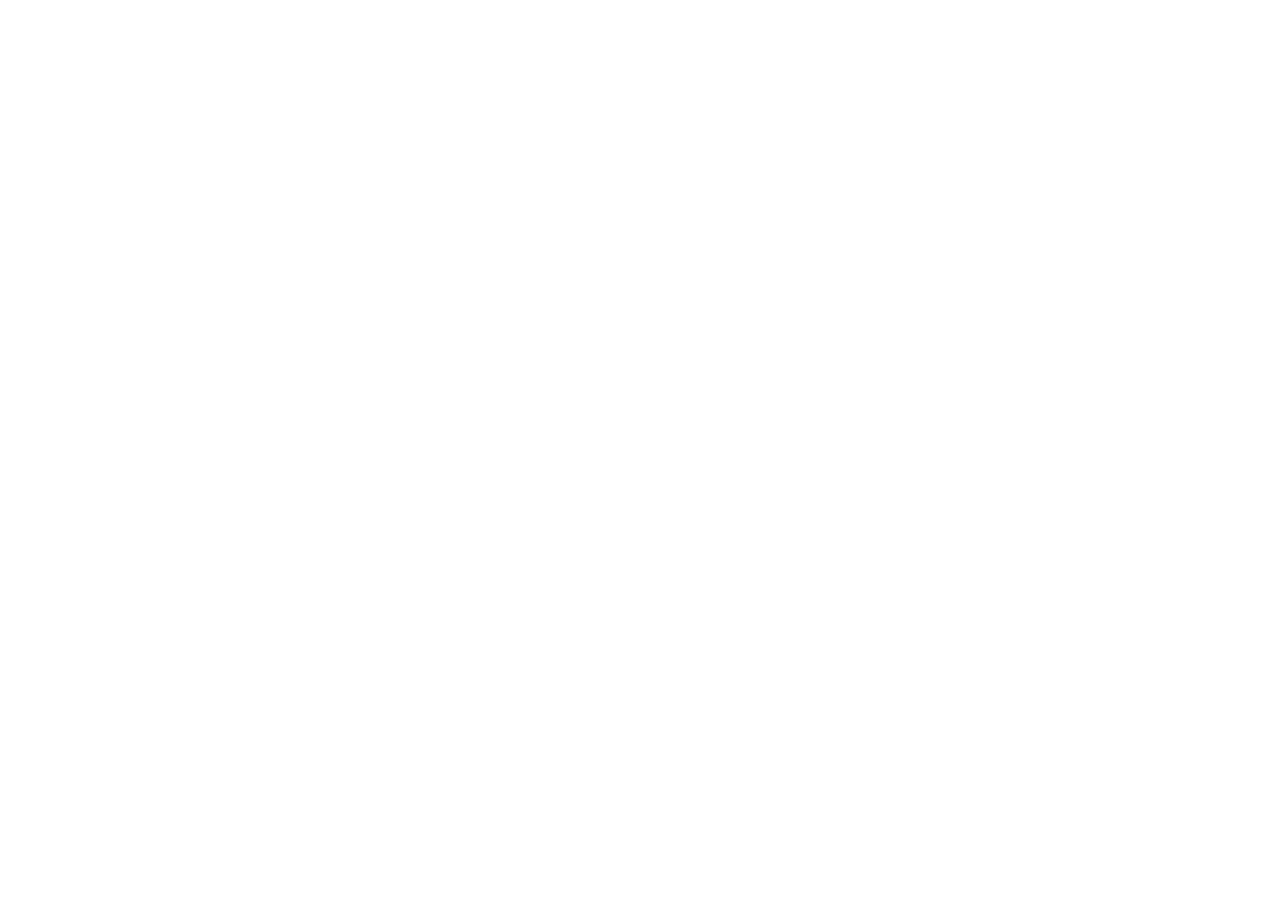
==== login.html @ 7e4e12e6 "初始化" ====
<!DOCTYPE html>
<html lang="en">
<head>
    <meta charset="UTF-8">
    <meta name="viewport" content="width=device-width, initial-scale=1.0">
    <title>Document</title>
</head>
<body>
    
</body>
</html>
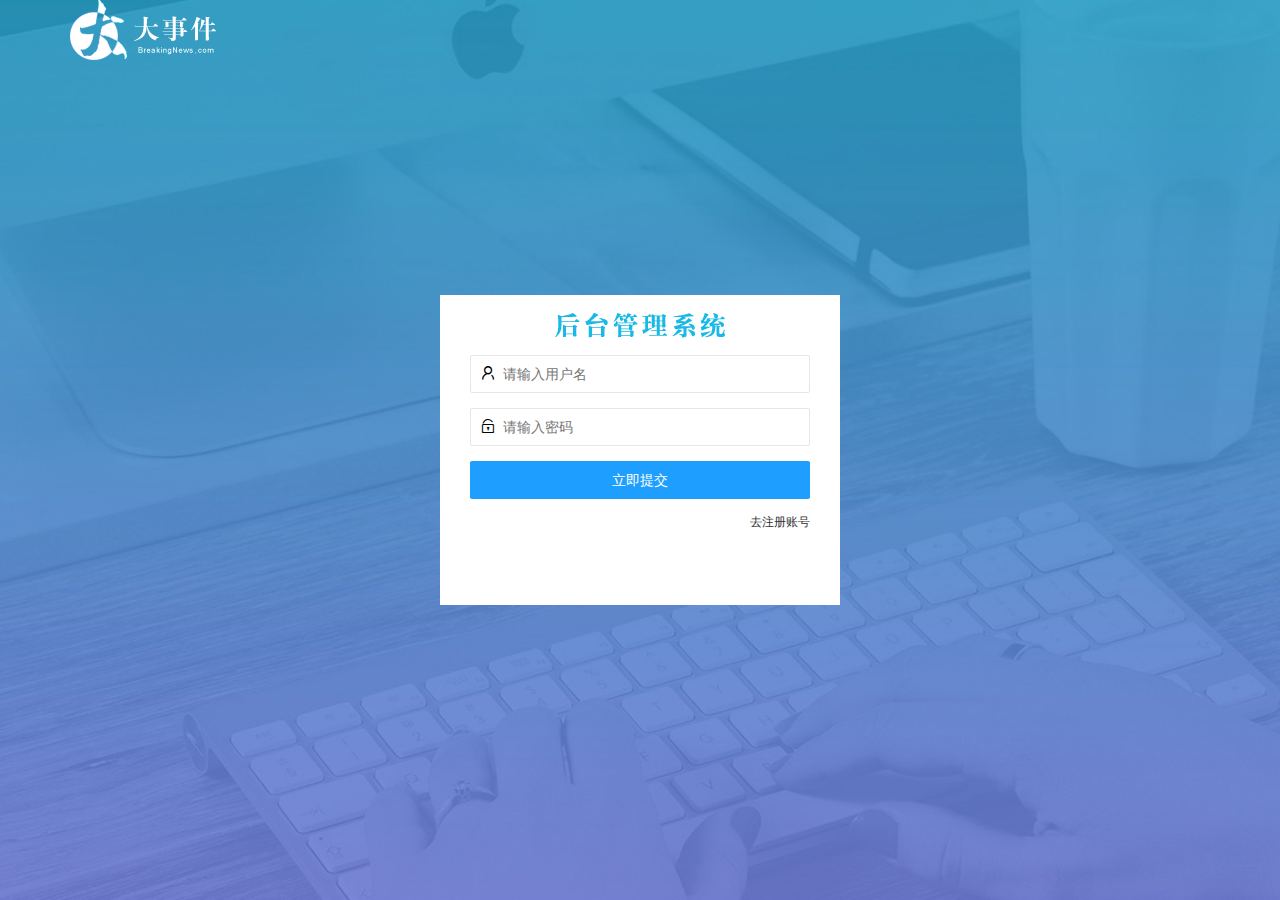
==== commit 80a25590: "主页功能完成" ====
--- a/login.html
+++ b/login.html
@@ -1,11 +1,90 @@
 <!DOCTYPE html>
 <html lang="en">
+
 <head>
     <meta charset="UTF-8">
     <meta name="viewport" content="width=device-width, initial-scale=1.0">
-    <title>Document</title>
+    <meta http-equiv="X-UA-Compatible" content="ie=edge">
+    <title>大事件-登录/注册页面</title>
+    <!-- 1.引入layui的样式文件 -->
+    <link rel="stylesheet" href="/assets/lib/layui/css/layui.css">
+    <!-- 2.引入登录样式文件 -->
+    <link rel="stylesheet" href="/assets/css/login.css">
 </head>
+
 <body>
-    
+    <!-- 3.顶部logo -->
+    <div class="layui-main">
+        <img src="/assets/images/logo.png">
+    </div>
+    <!-- 4.注册和登录区域 -->
+    <div class="loginAndRegBox">
+        <!-- 4.1 登陆注册标题 -->
+        <div class="titleBox"></div>
+        <!-- 4.2 登陆区域 -->
+        <div class="login-box">
+            <!-- 登录表单 -->
+            <form class="layui-form" id="form_login">
+                <!-- 用户名 -->
+                <div class="layui-form-item">
+                    <i class="layui-icon layui-icon-username"></i>
+                    <input type="text" name="username" required lay-verify="required" placeholder="请输入用户名" autocomplete="off" class="layui-input">
+                </div>
+                <!-- 密码 -->
+                <div class="layui-form-item">
+                    <i class="layui-icon layui-icon-password"></i>
+                    <input  type="text" name="password" required lay-verify="required|pwd" placeholder="请输入密码" autocomplete="off" class="layui-input">
+                </div>
+                <!-- 登录按钮 -->
+                <div class="layui-form-item">
+                    <!-- lay-submit属性必须存在，后面会有submit事件绑定 -->
+                    <button class="layui-btn layui-btn-fluid layui-btn-normal" lay-submit>立即提交</button>
+                </div>
+                <!-- a -->
+                <div class="layui-form-item links">
+                    <a href="javascript:;" id="link_reg">去注册账号</a>
+                </div>
+            </form>
+        </div>
+        <!-- 4.3 注册区域 -->
+        <div class="reg-box" style="display: none">
+            <!-- 注册表单 -->
+            <form class="layui-form" id="form_reg">
+                <!-- 用户名 -->
+                <div class="layui-form-item">
+                    <i class="layui-icon layui-icon-username"></i>
+                    <input type="text" name="username" required lay-verify="required" placeholder="请输入用户名" autocomplete="off" class="layui-input">
+                </div>
+                <!-- 密码 -->
+                <div class="layui-form-item">
+                    <i class="layui-icon layui-icon-password"></i>
+                    <input type="text" name="password" required lay-verify="required|pwd" placeholder="请输入密码" autocomplete="off" class="layui-input">
+                </div>
+                <!-- 确认密码 -->
+                <div class="layui-form-item">
+                    <i class="layui-icon layui-icon-password"></i>
+                    <input type="text" name="repassword" required lay-verify="required|pwd|repwd" placeholder="再次确认密码" autocomplete="off" class="layui-input">
+                </div>
+                <!-- 注册按钮 -->
+                <div class="layui-form-item">
+                    <!-- lay-submit属性必须存在，后面会有submit事件绑定 -->
+                    <button class="layui-btn layui-btn-fluid layui-btn-normal" lay-submit>注册</button>
+                </div>
+                <!-- a -->
+                <div class="layui-form-item links">
+                    <a href="javascript:;" id="link_login">去登录</a>
+                </div>
+            </form>
+        </div>
+    </div>
+    <!-- 5.0 引入layui.all.js，因为这个文件中没有使用window.onload，所以要求全部写到最低端！！！ -->
+    <script src="/assets/lib/layui/layui.all.js"></script>
+    <!-- 5.1 引入jquery -->
+    <script src="/assets/lib/jquery.js"></script>
+    <!-- 5.2 引入baseAPI.js,在 jquery之后，自己的逻辑代码之前 -->
+    <script src="/assets/js/baseAPI.js"></script>
+    <!-- 5.3 引入login.js -->
+    <script src="/assets/js/login.js"></script>
 </body>
+
 </html>--- a/assets/lib/layui/css/layui.css
+++ b/assets/lib/layui/css/layui.css
@@ -0,0 +1,2 @@
+/** layui-v2.5.5 MIT License By https://www.layui.com */
+ .layui-inline,img{display:inline-block;vertical-align:middle}h1,h2,h3,h4,h5,h6{font-weight:400}.layui-edge,.layui-header,.layui-inline,.layui-main{position:relative}.layui-body,.layui-edge,.layui-elip{overflow:hidden}.layui-btn,.layui-edge,.layui-inline,img{vertical-align:middle}.layui-btn,.layui-disabled,.layui-icon,.layui-unselect{-moz-user-select:none;-webkit-user-select:none;-ms-user-select:none}.layui-elip,.layui-form-checkbox span,.layui-form-pane .layui-form-label{text-overflow:ellipsis;white-space:nowrap}.layui-breadcrumb,.layui-tree-btnGroup{visibility:hidden}blockquote,body,button,dd,div,dl,dt,form,h1,h2,h3,h4,h5,h6,input,li,ol,p,pre,td,textarea,th,ul{margin:0;padding:0;-webkit-tap-highlight-color:rgba(0,0,0,0)}a:active,a:hover{outline:0}img{border:none}li{list-style:none}table{border-collapse:collapse;border-spacing:0}h4,h5,h6{font-size:100%}button,input,optgroup,option,select,textarea{font-family:inherit;font-size:inherit;font-style:inherit;font-weight:inherit;outline:0}pre{white-space:pre-wrap;white-space:-moz-pre-wrap;white-space:-pre-wrap;white-space:-o-pre-wrap;word-wrap:break-word}body{line-height:24px;font:14px Helvetica Neue,Helvetica,PingFang SC,Tahoma,Arial,sans-serif}hr{height:1px;margin:10px 0;border:0;clear:both}a{color:#333;text-decoration:none}a:hover{color:#777}a cite{font-style:normal;*cursor:pointer}.layui-border-box,.layui-border-box *{box-sizing:border-box}.layui-box,.layui-box *{box-sizing:content-box}.layui-clear{clear:both;*zoom:1}.layui-clear:after{content:'\20';clear:both;*zoom:1;display:block;height:0}.layui-inline{*display:inline;*zoom:1}.layui-edge{display:inline-block;width:0;height:0;border-width:6px;border-style:dashed;border-color:transparent}.layui-edge-top{top:-4px;border-bottom-color:#999;border-bottom-style:solid}.layui-edge-right{border-left-color:#999;border-left-style:solid}.layui-edge-bottom{top:2px;border-top-color:#999;border-top-style:solid}.layui-edge-left{border-right-color:#999;border-right-style:solid}.layui-disabled,.layui-disabled:hover{color:#d2d2d2!important;cursor:not-allowed!important}.layui-circle{border-radius:100%}.layui-show{display:block!important}.layui-hide{display:none!important}@font-face{font-family:layui-icon;src:url(../font/iconfont.eot?v=250);src:url(../font/iconfont.eot?v=250#iefix) format('embedded-opentype'),url(../font/iconfont.woff2?v=250) format('woff2'),url(../font/iconfont.woff?v=250) format('woff'),url(../font/iconfont.ttf?v=250) format('truetype'),url(../font/iconfont.svg?v=250#layui-icon) format('svg')}.layui-icon{font-family:layui-icon!important;font-size:16px;font-style:normal;-webkit-font-smoothing:antialiased;-moz-osx-font-smoothing:grayscale}.layui-icon-reply-fill:before{content:"\e611"}.layui-icon-set-fill:before{content:"\e614"}.layui-icon-menu-fill:before{content:"\e60f"}.layui-icon-search:before{content:"\e615"}.layui-icon-share:before{content:"\e641"}.layui-icon-set-sm:before{content:"\e620"}.layui-icon-engine:before{content:"\e628"}.layui-icon-close:before{content:"\1006"}.layui-icon-close-fill:before{content:"\1007"}.layui-icon-chart-screen:before{content:"\e629"}.layui-icon-star:before{content:"\e600"}.layui-icon-circle-dot:before{content:"\e617"}.layui-icon-chat:before{content:"\e606"}.layui-icon-release:before{content:"\e609"}.layui-icon-list:before{content:"\e60a"}.layui-icon-chart:before{content:"\e62c"}.layui-icon-ok-circle:before{content:"\1005"}.layui-icon-layim-theme:before{content:"\e61b"}.layui-icon-table:before{content:"\e62d"}.layui-icon-right:before{content:"\e602"}.layui-icon-left:before{content:"\e603"}.layui-icon-cart-simple:before{content:"\e698"}.layui-icon-face-cry:before{content:"\e69c"}.layui-icon-face-smile:before{content:"\e6af"}.layui-icon-survey:before{content:"\e6b2"}.layui-icon-tree:before{content:"\e62e"}.layui-icon-upload-circle:before{content:"\e62f"}.layui-icon-add-circle:before{content:"\e61f"}.layui-icon-download-circle:before{content:"\e601"}.layui-icon-templeate-1:before{content:"\e630"}.layui-icon-util:before{content:"\e631"}.layui-icon-face-surprised:before{content:"\e664"}.layui-icon-edit:before{content:"\e642"}.layui-icon-speaker:before{content:"\e645"}.layui-icon-down:before{content:"\e61a"}.layui-icon-file:before{content:"\e621"}.layui-icon-layouts:before{content:"\e632"}.layui-icon-rate-half:before{content:"\e6c9"}.layui-icon-add-circle-fine:before{content:"\e608"}.layui-icon-prev-circle:before{content:"\e633"}.layui-icon-read:before{content:"\e705"}.layui-icon-404:before{content:"\e61c"}.layui-icon-carousel:before{content:"\e634"}.layui-icon-help:before{content:"\e607"}.layui-icon-code-circle:before{content:"\e635"}.layui-icon-water:before{content:"\e636"}.layui-icon-username:before{content:"\e66f"}.layui-icon-find-fill:before{content:"\e670"}.layui-icon-about:before{content:"\e60b"}.layui-icon-location:before{content:"\e715"}.layui-icon-up:before{content:"\e619"}.layui-icon-pause:before{content:"\e651"}.layui-icon-date:before{content:"\e637"}.layui-icon-layim-uploadfile:before{content:"\e61d"}.layui-icon-delete:before{content:"\e640"}.layui-icon-play:before{content:"\e652"}.layui-icon-top:before{content:"\e604"}.layui-icon-friends:before{content:"\e612"}.layui-icon-refresh-3:before{content:"\e9aa"}.layui-icon-ok:before{content:"\e605"}.layui-icon-layer:before{content:"\e638"}.layui-icon-face-smile-fine:before{content:"\e60c"}.layui-icon-dollar:before{content:"\e659"}.layui-icon-group:before{content:"\e613"}.layui-icon-layim-download:before{content:"\e61e"}.layui-icon-picture-fine:before{content:"\e60d"}.layui-icon-link:before{content:"\e64c"}.layui-icon-diamond:before{content:"\e735"}.layui-icon-log:before{content:"\e60e"}.layui-icon-rate-solid:before{content:"\e67a"}.layui-icon-fonts-del:before{content:"\e64f"}.layui-icon-unlink:before{content:"\e64d"}.layui-icon-fonts-clear:before{content:"\e639"}.layui-icon-triangle-r:before{content:"\e623"}.layui-icon-circle:before{content:"\e63f"}.layui-icon-radio:before{content:"\e643"}.layui-icon-align-center:before{content:"\e647"}.layui-icon-align-right:before{content:"\e648"}.layui-icon-align-left:before{content:"\e649"}.layui-icon-loading-1:before{content:"\e63e"}.layui-icon-return:before{content:"\e65c"}.layui-icon-fonts-strong:before{content:"\e62b"}.layui-icon-upload:before{content:"\e67c"}.layui-icon-dialogue:before{content:"\e63a"}.layui-icon-video:before{content:"\e6ed"}.layui-icon-headset:before{content:"\e6fc"}.layui-icon-cellphone-fine:before{content:"\e63b"}.layui-icon-add-1:before{content:"\e654"}.layui-icon-face-smile-b:before{content:"\e650"}.layui-icon-fonts-html:before{content:"\e64b"}.layui-icon-form:before{content:"\e63c"}.layui-icon-cart:before{content:"\e657"}.layui-icon-camera-fill:before{content:"\e65d"}.layui-icon-tabs:before{content:"\e62a"}.layui-icon-fonts-code:before{content:"\e64e"}.layui-icon-fire:before{content:"\e756"}.layui-icon-set:before{content:"\e716"}.layui-icon-fonts-u:before{content:"\e646"}.layui-icon-triangle-d:before{content:"\e625"}.layui-icon-tips:before{content:"\e702"}.layui-icon-picture:before{content:"\e64a"}.layui-icon-more-vertical:before{content:"\e671"}.layui-icon-flag:before{content:"\e66c"}.layui-icon-loading:before{content:"\e63d"}.layui-icon-fonts-i:before{content:"\e644"}.layui-icon-refresh-1:before{content:"\e666"}.layui-icon-rmb:before{content:"\e65e"}.layui-icon-home:before{content:"\e68e"}.layui-icon-user:before{content:"\e770"}.layui-icon-notice:before{content:"\e667"}.layui-icon-login-weibo:before{content:"\e675"}.layui-icon-voice:before{content:"\e688"}.layui-icon-upload-drag:before{content:"\e681"}.layui-icon-login-qq:before{content:"\e676"}.layui-icon-snowflake:before{content:"\e6b1"}.layui-icon-file-b:before{content:"\e655"}.layui-icon-template:before{content:"\e663"}.layui-icon-auz:before{content:"\e672"}.layui-icon-console:before{content:"\e665"}.layui-icon-app:before{content:"\e653"}.layui-icon-prev:before{content:"\e65a"}.layui-icon-website:before{content:"\e7ae"}.layui-icon-next:before{content:"\e65b"}.layui-icon-component:before{content:"\e857"}.layui-icon-more:before{content:"\e65f"}.layui-icon-login-wechat:before{content:"\e677"}.layui-icon-shrink-right:before{content:"\e668"}.layui-icon-spread-left:before{content:"\e66b"}.layui-icon-camera:before{content:"\e660"}.layui-icon-note:before{content:"\e66e"}.layui-icon-refresh:before{content:"\e669"}.layui-icon-female:before{content:"\e661"}.layui-icon-male:before{content:"\e662"}.layui-icon-password:before{content:"\e673"}.layui-icon-senior:before{content:"\e674"}.layui-icon-theme:before{content:"\e66a"}.layui-icon-tread:before{content:"\e6c5"}.layui-icon-praise:before{content:"\e6c6"}.layui-icon-star-fill:before{content:"\e658"}.layui-icon-rate:before{content:"\e67b"}.layui-icon-template-1:before{content:"\e656"}.layui-icon-vercode:before{content:"\e679"}.layui-icon-cellphone:before{content:"\e678"}.layui-icon-screen-full:before{content:"\e622"}.layui-icon-screen-restore:before{content:"\e758"}.layui-icon-cols:before{content:"\e610"}.layui-icon-export:before{content:"\e67d"}.layui-icon-print:before{content:"\e66d"}.layui-icon-slider:before{content:"\e714"}.layui-icon-addition:before{content:"\e624"}.layui-icon-subtraction:before{content:"\e67e"}.layui-icon-service:before{content:"\e626"}.layui-icon-transfer:before{content:"\e691"}.layui-main{width:1140px;margin:0 auto}.layui-header{z-index:1000;height:60px}.layui-header a:hover{transition:all .5s;-webkit-transition:all .5s}.layui-side{position:fixed;left:0;top:0;bottom:0;z-index:999;width:200px;overflow-x:hidden}.layui-side-scroll{position:relative;width:220px;height:100%;overflow-x:hidden}.layui-body{position:absolute;left:200px;right:0;top:0;bottom:0;z-index:998;width:auto;overflow-y:auto;box-sizing:border-box}.layui-layout-body{overflow:hidden}.layui-layout-admin .layui-header{background-color:#23262E}.layui-layout-admin .layui-side{top:60px;width:200px;overflow-x:hidden}.layui-layout-admin .layui-body{position:fixed;top:60px;bottom:44px}.layui-layout-admin .layui-main{width:auto;margin:0 15px}.layui-layout-admin .layui-footer{position:fixed;left:200px;right:0;bottom:0;height:44px;line-height:44px;padding:0 15px;background-color:#eee}.layui-layout-admin .layui-logo{position:absolute;left:0;top:0;width:200px;height:100%;line-height:60px;text-align:center;color:#009688;font-size:16px}.layui-layout-admin .layui-header .layui-nav{background:0 0}.layui-layout-left{position:absolute!important;left:200px;top:0}.layui-layout-right{position:absolute!important;right:0;top:0}.layui-container{position:relative;margin:0 auto;padding:0 15px;box-sizing:border-box}.layui-fluid{position:relative;margin:0 auto;padding:0 15px}.layui-row:after,.layui-row:before{content:'';display:block;clear:both}.layui-col-lg1,.layui-col-lg10,.layui-col-lg11,.layui-col-lg12,.layui-col-lg2,.layui-col-lg3,.layui-col-lg4,.layui-col-lg5,.layui-col-lg6,.layui-col-lg7,.layui-col-lg8,.layui-col-lg9,.layui-col-md1,.layui-col-md10,.layui-col-md11,.layui-col-md12,.layui-col-md2,.layui-col-md3,.layui-col-md4,.layui-col-md5,.layui-col-md6,.layui-col-md7,.layui-col-md8,.layui-col-md9,.layui-col-sm1,.layui-col-sm10,.layui-col-sm11,.layui-col-sm12,.layui-col-sm2,.layui-col-sm3,.layui-col-sm4,.layui-col-sm5,.layui-col-sm6,.layui-col-sm7,.layui-col-sm8,.layui-col-sm9,.layui-col-xs1,.layui-col-xs10,.layui-col-xs11,.layui-col-xs12,.layui-col-xs2,.layui-col-xs3,.layui-col-xs4,.layui-col-xs5,.layui-col-xs6,.layui-col-xs7,.layui-col-xs8,.layui-col-xs9{position:relative;display:block;box-sizing:border-box}.layui-col-xs1,.layui-col-xs10,.layui-col-xs11,.layui-col-xs12,.layui-col-xs2,.layui-col-xs3,.layui-col-xs4,.layui-col-xs5,.layui-col-xs6,.layui-col-xs7,.layui-col-xs8,.layui-col-xs9{float:left}.layui-col-xs1{width:8.33333333%}.layui-col-xs2{width:16.66666667%}.layui-col-xs3{width:25%}.layui-col-xs4{width:33.33333333%}.layui-col-xs5{width:41.66666667%}.layui-col-xs6{width:50%}.layui-col-xs7{width:58.33333333%}.layui-col-xs8{width:66.66666667%}.layui-col-xs9{width:75%}.layui-col-xs10{width:83.33333333%}.layui-col-xs11{width:91.66666667%}.layui-col-xs12{width:100%}.layui-col-xs-offset1{margin-left:8.33333333%}.layui-col-xs-offset2{margin-left:16.66666667%}.layui-col-xs-offset3{margin-left:25%}.layui-col-xs-offset4{margin-left:33.33333333%}.layui-col-xs-offset5{margin-left:41.66666667%}.layui-col-xs-offset6{margin-left:50%}.layui-col-xs-offset7{margin-left:58.33333333%}.layui-col-xs-offset8{margin-left:66.66666667%}.layui-col-xs-offset9{margin-left:75%}.layui-col-xs-offset10{margin-left:83.33333333%}.layui-col-xs-offset11{margin-left:91.66666667%}.layui-col-xs-offset12{margin-left:100%}@media screen and (max-width:768px){.layui-hide-xs{display:none!important}.layui-show-xs-block{display:block!important}.layui-show-xs-inline{display:inline!important}.layui-show-xs-inline-block{display:inline-block!important}}@media screen and (min-width:768px){.layui-container{width:750px}.layui-hide-sm{display:none!important}.layui-show-sm-block{display:block!important}.layui-show-sm-inline{display:inline!important}.layui-show-sm-inline-block{display:inline-block!important}.layui-col-sm1,.layui-col-sm10,.layui-col-sm11,.layui-col-sm12,.layui-col-sm2,.layui-col-sm3,.layui-col-sm4,.layui-col-sm5,.layui-col-sm6,.layui-col-sm7,.layui-col-sm8,.layui-col-sm9{float:left}.layui-col-sm1{width:8.33333333%}.layui-col-sm2{width:16.66666667%}.layui-col-sm3{width:25%}.layui-col-sm4{width:33.33333333%}.layui-col-sm5{width:41.66666667%}.layui-col-sm6{width:50%}.layui-col-sm7{width:58.33333333%}.layui-col-sm8{width:66.66666667%}.layui-col-sm9{width:75%}.layui-col-sm10{width:83.33333333%}.layui-col-sm11{width:91.66666667%}.layui-col-sm12{width:100%}.layui-col-sm-offset1{margin-left:8.33333333%}.layui-col-sm-offset2{margin-left:16.66666667%}.layui-col-sm-offset3{margin-left:25%}.layui-col-sm-offset4{margin-left:33.33333333%}.layui-col-sm-offset5{margin-left:41.66666667%}.layui-col-sm-offset6{margin-left:50%}.layui-col-sm-offset7{margin-left:58.33333333%}.layui-col-sm-offset8{margin-left:66.66666667%}.layui-col-sm-offset9{margin-left:75%}.layui-col-sm-offset10{margin-left:83.33333333%}.layui-col-sm-offset11{margin-left:91.66666667%}.layui-col-sm-offset12{margin-left:100%}}@media screen and (min-width:992px){.layui-container{width:970px}.layui-hide-md{display:none!important}.layui-show-md-block{display:block!important}.layui-show-md-inline{display:inline!important}.layui-show-md-inline-block{display:inline-block!important}.layui-col-md1,.layui-col-md10,.layui-col-md11,.layui-col-md12,.layui-col-md2,.layui-col-md3,.layui-col-md4,.layui-col-md5,.layui-col-md6,.layui-col-md7,.layui-col-md8,.layui-col-md9{float:left}.layui-col-md1{width:8.33333333%}.layui-col-md2{width:16.66666667%}.layui-col-md3{width:25%}.layui-col-md4{width:33.33333333%}.layui-col-md5{width:41.66666667%}.layui-col-md6{width:50%}.layui-col-md7{width:58.33333333%}.layui-col-md8{width:66.66666667%}.layui-col-md9{width:75%}.layui-col-md10{width:83.33333333%}.layui-col-md11{width:91.66666667%}.layui-col-md12{width:100%}.layui-col-md-offset1{margin-left:8.33333333%}.layui-col-md-offset2{margin-left:16.66666667%}.layui-col-md-offset3{margin-left:25%}.layui-col-md-offset4{margin-left:33.33333333%}.layui-col-md-offset5{margin-left:41.66666667%}.layui-col-md-offset6{margin-left:50%}.layui-col-md-offset7{margin-left:58.33333333%}.layui-col-md-offset8{margin-left:66.66666667%}.layui-col-md-offset9{margin-left:75%}.layui-col-md-offset10{margin-left:83.33333333%}.layui-col-md-offset11{margin-left:91.66666667%}.layui-col-md-offset12{margin-left:100%}}@media screen and (min-width:1200px){.layui-container{width:1170px}.layui-hide-lg{display:none!important}.layui-show-lg-block{display:block!important}.layui-show-lg-inline{display:inline!important}.layui-show-lg-inline-block{display:inline-block!important}.layui-col-lg1,.layui-col-lg10,.layui-col-lg11,.layui-col-lg12,.layui-col-lg2,.layui-col-lg3,.layui-col-lg4,.layui-col-lg5,.layui-col-lg6,.layui-col-lg7,.layui-col-lg8,.layui-col-lg9{float:left}.layui-col-lg1{width:8.33333333%}.layui-col-lg2{width:16.66666667%}.layui-col-lg3{width:25%}.layui-col-lg4{width:33.33333333%}.layui-col-lg5{width:41.66666667%}.layui-col-lg6{width:50%}.layui-col-lg7{width:58.33333333%}.layui-col-lg8{width:66.66666667%}.layui-col-lg9{width:75%}.layui-col-lg10{width:83.33333333%}.layui-col-lg11{width:91.66666667%}.layui-col-lg12{width:100%}.layui-col-lg-offset1{margin-left:8.33333333%}.layui-col-lg-offset2{margin-left:16.66666667%}.layui-col-lg-offset3{margin-left:25%}.layui-col-lg-offset4{margin-left:33.33333333%}.layui-col-lg-offset5{margin-left:41.66666667%}.layui-col-lg-offset6{margin-left:50%}.layui-col-lg-offset7{margin-left:58.33333333%}.layui-col-lg-offset8{margin-left:66.66666667%}.layui-col-lg-offset9{margin-left:75%}.layui-col-lg-offset10{margin-left:83.33333333%}.layui-col-lg-offset11{margin-left:91.66666667%}.layui-col-lg-offset12{margin-left:100%}}.layui-col-space1{margin:-.5px}.layui-col-space1>*{padding:.5px}.layui-col-space3{margin:-1.5px}.layui-col-space3>*{padding:1.5px}.layui-col-space5{margin:-2.5px}.layui-col-space5>*{padding:2.5px}.layui-col-space8{margin:-3.5px}.layui-col-space8>*{padding:3.5px}.layui-col-space10{margin:-5px}.layui-col-space10>*{padding:5px}.layui-col-space12{margin:-6px}.layui-col-space12>*{padding:6px}.layui-col-space15{margin:-7.5px}.layui-col-space15>*{padding:7.5px}.layui-col-space18{margin:-9px}.layui-col-space18>*{padding:9px}.layui-col-space20{margin:-10px}.layui-col-space20>*{padding:10px}.layui-col-space22{margin:-11px}.layui-col-space22>*{padding:11px}.layui-col-space25{margin:-12.5px}.layui-col-space25>*{padding:12.5px}.layui-col-space30{margin:-15px}.layui-col-space30>*{padding:15px}.layui-btn,.layui-input,.layui-select,.layui-textarea,.layui-upload-button{outline:0;-webkit-appearance:none;transition:all .3s;-webkit-transition:all .3s;box-sizing:border-box}.layui-elem-quote{margin-bottom:10px;padding:15px;line-height:22px;border-left:5px solid #009688;border-radius:0 2px 2px 0;background-color:#f2f2f2}.layui-quote-nm{border-style:solid;border-width:1px 1px 1px 5px;background:0 0}.layui-elem-field{margin-bottom:10px;padding:0;border-width:1px;border-style:solid}.layui-elem-field legend{margin-left:20px;padding:0 10px;font-size:20px;font-weight:300}.layui-field-title{margin:10px 0 20px;border-width:1px 0 0}.layui-field-box{padding:10px 15px}.layui-field-title .layui-field-box{padding:10px 0}.layui-progress{position:relative;height:6px;border-radius:20px;background-color:#e2e2e2}.layui-progress-bar{position:absolute;left:0;top:0;width:0;max-width:100%;height:6px;border-radius:20px;text-align:right;background-color:#5FB878;transition:all .3s;-webkit-transition:all .3s}.layui-progress-big,.layui-progress-big .layui-progress-bar{height:18px;line-height:18px}.layui-progress-text{position:relative;top:-20px;line-height:18px;font-size:12px;color:#666}.layui-progress-big .layui-progress-text{position:static;padding:0 10px;color:#fff}.layui-collapse{border-width:1px;border-style:solid;border-radius:2px}.layui-colla-content,.layui-colla-item{border-top-width:1px;border-top-style:solid}.layui-colla-item:first-child{border-top:none}.layui-colla-title{position:relative;height:42px;line-height:42px;padding:0 15px 0 35px;color:#333;background-color:#f2f2f2;cursor:pointer;font-size:14px;overflow:hidden}.layui-colla-content{display:none;padding:10px 15px;line-height:22px;color:#666}.layui-colla-icon{position:absolute;left:15px;top:0;font-size:14px}.layui-card{margin-bottom:15px;border-radius:2px;background-color:#fff;box-shadow:0 1px 2px 0 rgba(0,0,0,.05)}.layui-card:last-child{margin-bottom:0}.layui-card-header{position:relative;height:42px;line-height:42px;padding:0 15px;border-bottom:1px solid #f6f6f6;color:#333;border-radius:2px 2px 0 0;font-size:14px}.layui-bg-black,.layui-bg-blue,.layui-bg-cyan,.layui-bg-green,.layui-bg-orange,.layui-bg-red{color:#fff!important}.layui-card-body{position:relative;padding:10px 15px;line-height:24px}.layui-card-body[pad15]{padding:15px}.layui-card-body[pad20]{padding:20px}.layui-card-body .layui-table{margin:5px 0}.layui-card .layui-tab{margin:0}.layui-panel-window{position:relative;padding:15px;border-radius:0;border-top:5px solid #E6E6E6;background-color:#fff}.layui-auxiliar-moving{position:fixed;left:0;right:0;top:0;bottom:0;width:100%;height:100%;background:0 0;z-index:9999999999}.layui-form-label,.layui-form-mid,.layui-form-select,.layui-input-block,.layui-input-inline,.layui-textarea{position:relative}.layui-bg-red{background-color:#FF5722!important}.layui-bg-orange{background-color:#FFB800!important}.layui-bg-green{background-color:#009688!important}.layui-bg-cyan{background-color:#2F4056!important}.layui-bg-blue{background-color:#1E9FFF!important}.layui-bg-black{background-color:#393D49!important}.layui-bg-gray{background-color:#eee!important;color:#666!important}.layui-badge-rim,.layui-colla-content,.layui-colla-item,.layui-collapse,.layui-elem-field,.layui-form-pane .layui-form-item[pane],.layui-form-pane .layui-form-label,.layui-input,.layui-layedit,.layui-layedit-tool,.layui-quote-nm,.layui-select,.layui-tab-bar,.layui-tab-card,.layui-tab-title,.layui-tab-title .layui-this:after,.layui-textarea{border-color:#e6e6e6}.layui-timeline-item:before,hr{background-color:#e6e6e6}.layui-text{line-height:22px;font-size:14px;color:#666}.layui-text h1,.layui-text h2,.layui-text h3{font-weight:500;color:#333}.layui-text h1{font-size:30px}.layui-text h2{font-size:24px}.layui-text h3{font-size:18px}.layui-text a:not(.layui-btn){color:#01AAED}.layui-text a:not(.layui-btn):hover{text-decoration:underline}.layui-text ul{padding:5px 0 5px 15px}.layui-text ul li{margin-top:5px;list-style-type:disc}.layui-text em,.layui-word-aux{color:#999!important;padding:0 5px!important}.layui-btn{display:inline-block;height:38px;line-height:38px;padding:0 18px;background-color:#009688;color:#fff;white-space:nowrap;text-align:center;font-size:14px;border:none;border-radius:2px;cursor:pointer}.layui-btn:hover{opacity:.8;filter:alpha(opacity=80);color:#fff}.layui-btn:active{opacity:1;filter:alpha(opacity=100)}.layui-btn+.layui-btn{margin-left:10px}.layui-btn-container{font-size:0}.layui-btn-container .layui-btn{margin-right:10px;margin-bottom:10px}.layui-btn-container .layui-btn+.layui-btn{margin-left:0}.layui-table .layui-btn-container .layui-btn{margin-bottom:9px}.layui-btn-radius{border-radius:100px}.layui-btn .layui-icon{margin-right:3px;font-size:18px;vertical-align:bottom;vertical-align:middle\9}.layui-btn-primary{border:1px solid #C9C9C9;background-color:#fff;color:#555}.layui-btn-primary:hover{border-color:#009688;color:#333}.layui-btn-normal{background-color:#1E9FFF}.layui-btn-warm{background-color:#FFB800}.layui-btn-danger{background-color:#FF5722}.layui-btn-checked{background-color:#5FB878}.layui-btn-disabled,.layui-btn-disabled:active,.layui-btn-disabled:hover{border:1px solid #e6e6e6;background-color:#FBFBFB;color:#C9C9C9;cursor:not-allowed;opacity:1}.layui-btn-lg{height:44px;line-height:44px;padding:0 25px;font-size:16px}.layui-btn-sm{height:30px;line-height:30px;padding:0 10px;font-size:12px}.layui-btn-sm i{font-size:16px!important}.layui-btn-xs{height:22px;line-height:22px;padding:0 5px;font-size:12px}.layui-btn-xs i{font-size:14px!important}.layui-btn-group{display:inline-block;vertical-align:middle;font-size:0}.layui-btn-group .layui-btn{margin-left:0!important;margin-right:0!important;border-left:1px solid rgba(255,255,255,.5);border-radius:0}.layui-btn-group .layui-btn-primary{border-left:none}.layui-btn-group .layui-btn-primary:hover{border-color:#C9C9C9;color:#009688}.layui-btn-group .layui-btn:first-child{border-left:none;border-radius:2px 0 0 2px}.layui-btn-group .layui-btn-primary:first-child{border-left:1px solid #c9c9c9}.layui-btn-group .layui-btn:last-child{border-radius:0 2px 2px 0}.layui-btn-group .layui-btn+.layui-btn{margin-left:0}.layui-btn-group+.layui-btn-group{margin-left:10px}.layui-btn-fluid{width:100%}.layui-input,.layui-select,.layui-textarea{height:38px;line-height:1.3;line-height:38px\9;border-width:1px;border-style:solid;background-color:#fff;border-radius:2px}.layui-input::-webkit-input-placeholder,.layui-select::-webkit-input-placeholder,.layui-textarea::-webkit-input-placeholder{line-height:1.3}.layui-input,.layui-textarea{display:block;width:100%;padding-left:10px}.layui-input:hover,.layui-textarea:hover{border-color:#D2D2D2!important}.layui-input:focus,.layui-textarea:focus{border-color:#C9C9C9!important}.layui-textarea{min-height:100px;height:auto;line-height:20px;padding:6px 10px;resize:vertical}.layui-select{padding:0 10px}.layui-form input[type=checkbox],.layui-form input[type=radio],.layui-form select{display:none}.layui-form [lay-ignore]{display:initial}.layui-form-item{margin-bottom:15px;clear:both;*zoom:1}.layui-form-item:after{content:'\20';clear:both;*zoom:1;display:block;height:0}.layui-form-label{float:left;display:block;padding:9px 15px;width:80px;font-weight:400;line-height:20px;text-align:right}.layui-form-label-col{display:block;float:none;padding:9px 0;line-height:20px;text-align:left}.layui-form-item .layui-inline{margin-bottom:5px;margin-right:10px}.layui-input-block{margin-left:110px;min-height:36px}.layui-input-inline{display:inline-block;vertical-align:middle}.layui-form-item .layui-input-inline{float:left;width:190px;margin-right:10px}.layui-form-text .layui-input-inline{width:auto}.layui-form-mid{float:left;display:block;padding:9px 0!important;line-height:20px;margin-right:10px}.layui-form-danger+.layui-form-select .layui-input,.layui-form-danger:focus{border-color:#FF5722!important}.layui-form-select .layui-input{padding-right:30px;cursor:pointer}.layui-form-select .layui-edge{position:absolute;right:10px;top:50%;margin-top:-3px;cursor:pointer;border-width:6px;border-top-color:#c2c2c2;border-top-style:solid;transition:all .3s;-webkit-transition:all .3s}.layui-form-select dl{display:none;position:absolute;left:0;top:42px;padding:5px 0;z-index:899;min-width:100%;border:1px solid #d2d2d2;max-height:300px;overflow-y:auto;background-color:#fff;border-radius:2px;box-shadow:0 2px 4px rgba(0,0,0,.12);box-sizing:border-box}.layui-form-select dl dd,.layui-form-select dl dt{padding:0 10px;line-height:36px;white-space:nowrap;overflow:hidden;text-overflow:ellipsis}.layui-form-select dl dt{font-size:12px;color:#999}.layui-form-select dl dd{cursor:pointer}.layui-form-select dl dd:hover{background-color:#f2f2f2;-webkit-transition:.5s all;transition:.5s all}.layui-form-select .layui-select-group dd{padding-left:20px}.layui-form-select dl dd.layui-select-tips{padding-left:10px!important;color:#999}.layui-form-select dl dd.layui-this{background-color:#5FB878;color:#fff}.layui-form-checkbox,.layui-form-select dl dd.layui-disabled{background-color:#fff}.layui-form-selected dl{display:block}.layui-form-checkbox,.layui-form-checkbox *,.layui-form-switch{display:inline-block;vertical-align:middle}.layui-form-selected .layui-edge{margin-top:-9px;-webkit-transform:rotate(180deg);transform:rotate(180deg);margin-top:-3px\9}:root .layui-form-selected .layui-edge{margin-top:-9px\0/IE9}.layui-form-selectup dl{top:auto;bottom:42px}.layui-select-none{margin:5px 0;text-align:center;color:#999}.layui-select-disabled .layui-disabled{border-color:#eee!important}.layui-select-disabled .layui-edge{border-top-color:#d2d2d2}.layui-form-checkbox{position:relative;height:30px;line-height:30px;margin-right:10px;padding-right:30px;cursor:pointer;font-size:0;-webkit-transition:.1s linear;transition:.1s linear;box-sizing:border-box}.layui-form-checkbox span{padding:0 10px;height:100%;font-size:14px;border-radius:2px 0 0 2px;background-color:#d2d2d2;color:#fff;overflow:hidden}.layui-form-checkbox:hover span{background-color:#c2c2c2}.layui-form-checkbox i{position:absolute;right:0;top:0;width:30px;height:28px;border:1px solid #d2d2d2;border-left:none;border-radius:0 2px 2px 0;color:#fff;font-size:20px;text-align:center}.layui-form-checkbox:hover i{border-color:#c2c2c2;color:#c2c2c2}.layui-form-checked,.layui-form-checked:hover{border-color:#5FB878}.layui-form-checked span,.layui-form-checked:hover span{background-color:#5FB878}.layui-form-checked i,.layui-form-checked:hover i{color:#5FB878}.layui-form-item .layui-form-checkbox{margin-top:4px}.layui-form-checkbox[lay-skin=primary]{height:auto!important;line-height:normal!important;min-width:18px;min-height:18px;border:none!important;margin-right:0;padding-left:28px;padding-right:0;background:0 0}.layui-form-checkbox[lay-skin=primary] span{padding-left:0;padding-right:15px;line-height:18px;background:0 0;color:#666}.layui-form-checkbox[lay-skin=primary] i{right:auto;left:0;width:16px;height:16px;line-height:16px;border:1px solid #d2d2d2;font-size:12px;border-radius:2px;background-color:#fff;-webkit-transition:.1s linear;transition:.1s linear}.layui-form-checkbox[lay-skin=primary]:hover i{border-color:#5FB878;color:#fff}.layui-form-checked[lay-skin=primary] i{border-color:#5FB878!important;background-color:#5FB878;color:#fff}.layui-checkbox-disbaled[lay-skin=primary] span{background:0 0!important;color:#c2c2c2}.layui-checkbox-disbaled[lay-skin=primary]:hover i{border-color:#d2d2d2}.layui-form-item .layui-form-checkbox[lay-skin=primary]{margin-top:10px}.layui-form-switch{position:relative;height:22px;line-height:22px;min-width:35px;padding:0 5px;margin-top:8px;border:1px solid #d2d2d2;border-radius:20px;cursor:pointer;background-color:#fff;-webkit-transition:.1s linear;transition:.1s linear}.layui-form-switch i{position:absolute;left:5px;top:3px;width:16px;height:16px;border-radius:20px;background-color:#d2d2d2;-webkit-transition:.1s linear;transition:.1s linear}.layui-form-switch em{position:relative;top:0;width:25px;margin-left:21px;padding:0!important;text-align:center!important;color:#999!important;font-style:normal!important;font-size:12px}.layui-form-onswitch{border-color:#5FB878;background-color:#5FB878}.layui-checkbox-disbaled,.layui-checkbox-disbaled i{border-color:#e2e2e2!important}.layui-form-onswitch i{left:100%;margin-left:-21px;background-color:#fff}.layui-form-onswitch em{margin-left:5px;margin-right:21px;color:#fff!important}.layui-checkbox-disbaled span{background-color:#e2e2e2!important}.layui-checkbox-disbaled:hover i{color:#fff!important}[lay-radio]{display:none}.layui-form-radio,.layui-form-radio *{display:inline-block;vertical-align:middle}.layui-form-radio{line-height:28px;margin:6px 10px 0 0;padding-right:10px;cursor:pointer;font-size:0}.layui-form-radio *{font-size:14px}.layui-form-radio>i{margin-right:8px;font-size:22px;color:#c2c2c2}.layui-form-radio>i:hover,.layui-form-radioed>i{color:#5FB878}.layui-radio-disbaled>i{color:#e2e2e2!important}.layui-form-pane .layui-form-label{width:110px;padding:8px 15px;height:38px;line-height:20px;border-width:1px;border-style:solid;border-radius:2px 0 0 2px;text-align:center;background-color:#FBFBFB;overflow:hidden;box-sizing:border-box}.layui-form-pane .layui-input-inline{margin-left:-1px}.layui-form-pane .layui-input-block{margin-left:110px;left:-1px}.layui-form-pane .layui-input{border-radius:0 2px 2px 0}.layui-form-pane .layui-form-text .layui-form-label{float:none;width:100%;border-radius:2px;box-sizing:border-box;text-align:left}.layui-form-pane .layui-form-text .layui-input-inline{display:block;margin:0;top:-1px;clear:both}.layui-form-pane .layui-form-text .layui-input-block{margin:0;left:0;top:-1px}.layui-form-pane .layui-form-text .layui-textarea{min-height:100px;border-radius:0 0 2px 2px}.layui-form-pane .layui-form-checkbox{margin:4px 0 4px 10px}.layui-form-pane .layui-form-radio,.layui-form-pane .layui-form-switch{margin-top:6px;margin-left:10px}.layui-form-pane .layui-form-item[pane]{position:relative;border-width:1px;border-style:solid}.layui-form-pane .layui-form-item[pane] .layui-form-label{position:absolute;left:0;top:0;height:100%;border-width:0 1px 0 0}.layui-form-pane .layui-form-item[pane] .layui-input-inline{margin-left:110px}@media screen and (max-width:450px){.layui-form-item .layui-form-label{text-overflow:ellipsis;overflow:hidden;white-space:nowrap}.layui-form-item .layui-inline{display:block;margin-right:0;margin-bottom:20px;clear:both}.layui-form-item .layui-inline:after{content:'\20';clear:both;display:block;height:0}.layui-form-item .layui-input-inline{display:block;float:none;left:-3px;width:auto;margin:0 0 10px 112px}.layui-form-item .layui-input-inline+.layui-form-mid{margin-left:110px;top:-5px;padding:0}.layui-form-item .layui-form-checkbox{margin-right:5px;margin-bottom:5px}}.layui-layedit{border-width:1px;border-style:solid;border-radius:2px}.layui-layedit-tool{padding:3px 5px;border-bottom-width:1px;border-bottom-style:solid;font-size:0}.layedit-tool-fixed{position:fixed;top:0;border-top:1px solid #e2e2e2}.layui-layedit-tool .layedit-tool-mid,.layui-layedit-tool .layui-icon{display:inline-block;vertical-align:middle;text-align:center;font-size:14px}.layui-layedit-tool .layui-icon{position:relative;width:32px;height:30px;line-height:30px;margin:3px 5px;color:#777;cursor:pointer;border-radius:2px}.layui-layedit-tool .layui-icon:hover{color:#393D49}.layui-layedit-tool .layui-icon:active{color:#000}.layui-layedit-tool .layedit-tool-active{background-color:#e2e2e2;color:#000}.layui-layedit-tool .layui-disabled,.layui-layedit-tool .layui-disabled:hover{color:#d2d2d2;cursor:not-allowed}.layui-layedit-tool .layedit-tool-mid{width:1px;height:18px;margin:0 10px;background-color:#d2d2d2}.layedit-tool-html{width:50px!important;font-size:30px!important}.layedit-tool-b,.layedit-tool-code,.layedit-tool-help{font-size:16px!important}.layedit-tool-d,.layedit-tool-face,.layedit-tool-image,.layedit-tool-unlink{font-size:18px!important}.layedit-tool-image input{position:absolute;font-size:0;left:0;top:0;width:100%;height:100%;opacity:.01;filter:Alpha(opacity=1);cursor:pointer}.layui-layedit-iframe iframe{display:block;width:100%}#LAY_layedit_code{overflow:hidden}.layui-laypage{display:inline-block;*display:inline;*zoom:1;vertical-align:middle;margin:10px 0;font-size:0}.layui-laypage>a:first-child,.layui-laypage>a:first-child em{border-radius:2px 0 0 2px}.layui-laypage>a:last-child,.layui-laypage>a:last-child em{border-radius:0 2px 2px 0}.layui-laypage>:first-child{margin-left:0!important}.layui-laypage>:last-child{margin-right:0!important}.layui-laypage a,.layui-laypage button,.layui-laypage input,.layui-laypage select,.layui-laypage span{border:1px solid #e2e2e2}.layui-laypage a,.layui-laypage span{display:inline-block;*display:inline;*zoom:1;vertical-align:middle;padding:0 15px;height:28px;line-height:28px;margin:0 -1px 5px 0;background-color:#fff;color:#333;font-size:12px}.layui-flow-more a *,.layui-laypage input,.layui-table-view select[lay-ignore]{display:inline-block}.layui-laypage a:hover{color:#009688}.layui-laypage em{font-style:normal}.layui-laypage .layui-laypage-spr{color:#999;font-weight:700}.layui-laypage a{text-decoration:none}.layui-laypage .layui-laypage-curr{position:relative}.layui-laypage .layui-laypage-curr em{position:relative;color:#fff}.layui-laypage .layui-laypage-curr .layui-laypage-em{position:absolute;left:-1px;top:-1px;padding:1px;width:100%;height:100%;background-color:#009688}.layui-laypage-em{border-radius:2px}.layui-laypage-next em,.layui-laypage-prev em{font-family:Sim sun;font-size:16px}.layui-laypage .layui-laypage-count,.layui-laypage .layui-laypage-limits,.layui-laypage .layui-laypage-refresh,.layui-laypage .layui-laypage-skip{margin-left:10px;margin-right:10px;padding:0;border:none}.layui-laypage .layui-laypage-limits,.layui-laypage .layui-laypage-refresh{vertical-align:top}.layui-laypage .layui-laypage-refresh i{font-size:18px;cursor:pointer}.layui-laypage select{height:22px;padding:3px;border-radius:2px;cursor:pointer}.layui-laypage .layui-laypage-skip{height:30px;line-height:30px;color:#999}.layui-laypage button,.layui-laypage input{height:30px;line-height:30px;border-radius:2px;vertical-align:top;background-color:#fff;box-sizing:border-box}.layui-laypage input{width:40px;margin:0 10px;padding:0 3px;text-align:center}.layui-laypage input:focus,.layui-laypage select:focus{border-color:#009688!important}.layui-laypage button{margin-left:10px;padding:0 10px;cursor:pointer}.layui-table,.layui-table-view{margin:10px 0}.layui-flow-more{margin:10px 0;text-align:center;color:#999;font-size:14px}.layui-flow-more a{height:32px;line-height:32px}.layui-flow-more a *{vertical-align:top}.layui-flow-more a cite{padding:0 20px;border-radius:3px;background-color:#eee;color:#333;font-style:normal}.layui-flow-more a cite:hover{opacity:.8}.layui-flow-more a i{font-size:30px;color:#737383}.layui-table{width:100%;background-color:#fff;color:#666}.layui-table tr{transition:all .3s;-webkit-transition:all .3s}.layui-table th{text-align:left;font-weight:400}.layui-table tbody tr:hover,.layui-table thead tr,.layui-table-click,.layui-table-header,.layui-table-hover,.layui-table-mend,.layui-table-patch,.layui-table-tool,.layui-table-total,.layui-table-total tr,.layui-table[lay-even] tr:nth-child(even){background-color:#f2f2f2}.layui-table td,.layui-table th,.layui-table-col-set,.layui-table-fixed-r,.layui-table-grid-down,.layui-table-header,.layui-table-page,.layui-table-tips-main,.layui-table-tool,.layui-table-total,.layui-table-view,.layui-table[lay-skin=line],.layui-table[lay-skin=row]{border-width:1px;border-style:solid;border-color:#e6e6e6}.layui-table td,.layui-table th{position:relative;padding:9px 15px;min-height:20px;line-height:20px;font-size:14px}.layui-table[lay-skin=line] td,.layui-table[lay-skin=line] th{border-width:0 0 1px}.layui-table[lay-skin=row] td,.layui-table[lay-skin=row] th{border-width:0 1px 0 0}.layui-table[lay-skin=nob] td,.layui-table[lay-skin=nob] th{border:none}.layui-table img{max-width:100px}.layui-table[lay-size=lg] td,.layui-table[lay-size=lg] th{padding:15px 30px}.layui-table-view .layui-table[lay-size=lg] .layui-table-cell{height:40px;line-height:40px}.layui-table[lay-size=sm] td,.layui-table[lay-size=sm] th{font-size:12px;padding:5px 10px}.layui-table-view .layui-table[lay-size=sm] .layui-table-cell{height:20px;line-height:20px}.layui-table[lay-data]{display:none}.layui-table-box{position:relative;overflow:hidden}.layui-table-view .layui-table{position:relative;width:auto;margin:0}.layui-table-view .layui-table[lay-skin=line]{border-width:0 1px 0 0}.layui-table-view .layui-table[lay-skin=row]{border-width:0 0 1px}.layui-table-view .layui-table td,.layui-table-view .layui-table th{padding:5px 0;border-top:none;border-left:none}.layui-table-view .layui-table th.layui-unselect .layui-table-cell span{cursor:pointer}.layui-table-view .layui-table td{cursor:default}.layui-table-view .layui-table td[data-edit=text]{cursor:text}.layui-table-view .layui-form-checkbox[lay-skin=primary] i{width:18px;height:18px}.layui-table-view .layui-form-radio{line-height:0;padding:0}.layui-table-view .layui-form-radio>i{margin:0;font-size:20px}.layui-table-init{position:absolute;left:0;top:0;width:100%;height:100%;text-align:center;z-index:110}.layui-table-init .layui-icon{position:absolute;left:50%;top:50%;margin:-15px 0 0 -15px;font-size:30px;color:#c2c2c2}.layui-table-header{border-width:0 0 1px;overflow:hidden}.layui-table-header .layui-table{margin-bottom:-1px}.layui-table-tool .layui-inline[lay-event]{position:relative;width:26px;height:26px;padding:5px;line-height:16px;margin-right:10px;text-align:center;color:#333;border:1px solid #ccc;cursor:pointer;-webkit-transition:.5s all;transition:.5s all}.layui-table-tool .layui-inline[lay-event]:hover{border:1px solid #999}.layui-table-tool-temp{padding-right:120px}.layui-table-tool-self{position:absolute;right:17px;top:10px}.layui-table-tool .layui-table-tool-self .layui-inline[lay-event]{margin:0 0 0 10px}.layui-table-tool-panel{position:absolute;top:29px;left:-1px;padding:5px 0;min-width:150px;min-height:40px;border:1px solid #d2d2d2;text-align:left;overflow-y:auto;background-color:#fff;box-shadow:0 2px 4px rgba(0,0,0,.12)}.layui-table-cell,.layui-table-tool-panel li{overflow:hidden;text-overflow:ellipsis;white-space:nowrap}.layui-table-tool-panel li{padding:0 10px;line-height:30px;-webkit-transition:.5s all;transition:.5s all}.layui-table-tool-panel li .layui-form-checkbox[lay-skin=primary]{width:100%;padding-left:28px}.layui-table-tool-panel li:hover{background-color:#f2f2f2}.layui-table-tool-panel li .layui-form-checkbox[lay-skin=primary] i{position:absolute;left:0;top:0}.layui-table-tool-panel li .layui-form-checkbox[lay-skin=primary] span{padding:0}.layui-table-tool .layui-table-tool-self .layui-table-tool-panel{left:auto;right:-1px}.layui-table-col-set{position:absolute;right:0;top:0;width:20px;height:100%;border-width:0 0 0 1px;background-color:#fff}.layui-table-sort{width:10px;height:20px;margin-left:5px;cursor:pointer!important}.layui-table-sort .layui-edge{position:absolute;left:5px;border-width:5px}.layui-table-sort .layui-table-sort-asc{top:3px;border-top:none;border-bottom-style:solid;border-bottom-color:#b2b2b2}.layui-table-sort .layui-table-sort-asc:hover{border-bottom-color:#666}.layui-table-sort .layui-table-sort-desc{bottom:5px;border-bottom:none;border-top-style:solid;border-top-color:#b2b2b2}.layui-table-sort .layui-table-sort-desc:hover{border-top-color:#666}.layui-table-sort[lay-sort=asc] .layui-table-sort-asc{border-bottom-color:#000}.layui-table-sort[lay-sort=desc] .layui-table-sort-desc{border-top-color:#000}.layui-table-cell{height:28px;line-height:28px;padding:0 15px;position:relative;box-sizing:border-box}.layui-table-cell .layui-form-checkbox[lay-skin=primary]{top:-1px;padding:0}.layui-table-cell .layui-table-link{color:#01AAED}.laytable-cell-checkbox,.laytable-cell-numbers,.laytable-cell-radio,.laytable-cell-space{padding:0;text-align:center}.layui-table-body{position:relative;overflow:auto;margin-right:-1px;margin-bottom:-1px}.layui-table-body .layui-none{line-height:26px;padding:15px;text-align:center;color:#999}.layui-table-fixed{position:absolute;left:0;top:0;z-index:101}.layui-table-fixed .layui-table-body{overflow:hidden}.layui-table-fixed-l{box-shadow:0 -1px 8px rgba(0,0,0,.08)}.layui-table-fixed-r{left:auto;right:-1px;border-width:0 0 0 1px;box-shadow:-1px 0 8px rgba(0,0,0,.08)}.layui-table-fixed-r .layui-table-header{position:relative;overflow:visible}.layui-table-mend{position:absolute;right:-49px;top:0;height:100%;width:50px}.layui-table-tool{position:relative;z-index:890;width:100%;min-height:50px;line-height:30px;padding:10px 15px;border-width:0 0 1px}.layui-table-tool .layui-btn-container{margin-bottom:-10px}.layui-table-page,.layui-table-total{border-width:1px 0 0;margin-bottom:-1px;overflow:hidden}.layui-table-page{position:relative;width:100%;padding:7px 7px 0;height:41px;font-size:12px;white-space:nowrap}.layui-table-page>div{height:26px}.layui-table-page .layui-laypage{margin:0}.layui-table-page .layui-laypage a,.layui-table-page .layui-laypage span{height:26px;line-height:26px;margin-bottom:10px;border:none;background:0 0}.layui-table-page .layui-laypage a,.layui-table-page .layui-laypage span.layui-laypage-curr{padding:0 12px}.layui-table-page .layui-laypage span{margin-left:0;padding:0}.layui-table-page .layui-laypage .layui-laypage-prev{margin-left:-7px!important}.layui-table-page .layui-laypage .layui-laypage-curr .layui-laypage-em{left:0;top:0;padding:0}.layui-table-page .layui-laypage button,.layui-table-page .layui-laypage input{height:26px;line-height:26px}.layui-table-page .layui-laypage input{width:40px}.layui-table-page .layui-laypage button{padding:0 10px}.layui-table-page select{height:18px}.layui-table-patch .layui-table-cell{padding:0;width:30px}.layui-table-edit{position:absolute;left:0;top:0;width:100%;height:100%;padding:0 14px 1px;border-radius:0;box-shadow:1px 1px 20px rgba(0,0,0,.15)}.layui-table-edit:focus{border-color:#5FB878!important}select.layui-table-edit{padding:0 0 0 10px;border-color:#C9C9C9}.layui-table-view .layui-form-checkbox,.layui-table-view .layui-form-radio,.layui-table-view .layui-form-switch{top:0;margin:0;box-sizing:content-box}.layui-table-view .layui-form-checkbox{top:-1px;height:26px;line-height:26px}.layui-table-view .layui-form-checkbox i{height:26px}.layui-table-grid .layui-table-cell{overflow:visible}.layui-table-grid-down{position:absolute;top:0;right:0;width:26px;height:100%;padding:5px 0;border-width:0 0 0 1px;text-align:center;background-color:#fff;color:#999;cursor:pointer}.layui-table-grid-down .layui-icon{position:absolute;top:50%;left:50%;margin:-8px 0 0 -8px}.layui-table-grid-down:hover{background-color:#fbfbfb}body .layui-table-tips .layui-layer-content{background:0 0;padding:0;box-shadow:0 1px 6px rgba(0,0,0,.12)}.layui-table-tips-main{margin:-44px 0 0 -1px;max-height:150px;padding:8px 15px;font-size:14px;overflow-y:scroll;background-color:#fff;color:#666}.layui-table-tips-c{position:absolute;right:-3px;top:-13px;width:20px;height:20px;padding:3px;cursor:pointer;background-color:#666;border-radius:50%;color:#fff}.layui-table-tips-c:hover{background-color:#777}.layui-table-tips-c:before{position:relative;right:-2px}.layui-upload-file{display:none!important;opacity:.01;filter:Alpha(opacity=1)}.layui-upload-drag,.layui-upload-form,.layui-upload-wrap{display:inline-block}.layui-upload-list{margin:10px 0}.layui-upload-choose{padding:0 10px;color:#999}.layui-upload-drag{position:relative;padding:30px;border:1px dashed #e2e2e2;background-color:#fff;text-align:center;cursor:pointer;color:#999}.layui-upload-drag .layui-icon{font-size:50px;color:#009688}.layui-upload-drag[lay-over]{border-color:#009688}.layui-upload-iframe{position:absolute;width:0;height:0;border:0;visibility:hidden}.layui-upload-wrap{position:relative;vertical-align:middle}.layui-upload-wrap .layui-upload-file{display:block!important;position:absolute;left:0;top:0;z-index:10;font-size:100px;width:100%;height:100%;opacity:.01;filter:Alpha(opacity=1);cursor:pointer}.layui-transfer-active,.layui-transfer-box{display:inline-block;vertical-align:middle}.layui-transfer-box,.layui-transfer-header,.layui-transfer-search{border-width:0;border-style:solid;border-color:#e6e6e6}.layui-transfer-box{position:relative;border-width:1px;width:200px;height:360px;border-radius:2px;background-color:#fff}.layui-transfer-box .layui-form-checkbox{width:100%;margin:0!important}.layui-transfer-header{height:38px;line-height:38px;padding:0 10px;border-bottom-width:1px}.layui-transfer-search{position:relative;padding:10px;border-bottom-width:1px}.layui-transfer-search .layui-input{height:32px;padding-left:30px;font-size:12px}.layui-transfer-search .layui-icon-search{position:absolute;left:20px;top:50%;margin-top:-8px;color:#666}.layui-transfer-active{margin:0 15px}.layui-transfer-active .layui-btn{display:block;margin:0;padding:0 15px;background-color:#5FB878;border-color:#5FB878;color:#fff}.layui-transfer-active .layui-btn-disabled{background-color:#FBFBFB;border-color:#e6e6e6;color:#C9C9C9}.layui-transfer-active .layui-btn:first-child{margin-bottom:15px}.layui-transfer-active .layui-btn .layui-icon{margin:0;font-size:14px!important}.layui-transfer-data{padding:5px 0;overflow:auto}.layui-transfer-data li{height:32px;line-height:32px;padding:0 10px}.layui-transfer-data li:hover{background-color:#f2f2f2;transition:.5s all}.layui-transfer-data .layui-none{padding:15px 10px;text-align:center;color:#999}.layui-nav{position:relative;padding:0 20px;background-color:#393D49;color:#fff;border-radius:2px;font-size:0;box-sizing:border-box}.layui-nav *{font-size:14px}.layui-nav .layui-nav-item{position:relative;display:inline-block;*display:inline;*zoom:1;vertical-align:middle;line-height:60px}.layui-nav .layui-nav-item a{display:block;padding:0 20px;color:#fff;color:rgba(255,255,255,.7);transition:all .3s;-webkit-transition:all .3s}.layui-nav .layui-this:after,.layui-nav-bar,.layui-nav-tree .layui-nav-itemed:after{position:absolute;left:0;top:0;width:0;height:5px;background-color:#5FB878;transition:all .2s;-webkit-transition:all .2s}.layui-nav-bar{z-index:1000}.layui-nav .layui-nav-item a:hover,.layui-nav .layui-this a{color:#fff}.layui-nav .layui-this:after{content:'';top:auto;bottom:0;width:100%}.layui-nav-img{width:30px;height:30px;margin-right:10px;border-radius:50%}.layui-nav .layui-nav-more{content:'';width:0;height:0;border-style:solid dashed dashed;border-color:#fff transparent transparent;overflow:hidden;cursor:pointer;transition:all .2s;-webkit-transition:all .2s;position:absolute;top:50%;right:3px;margin-top:-3px;border-width:6px;border-top-color:rgba(255,255,255,.7)}.layui-nav .layui-nav-mored,.layui-nav-itemed>a .layui-nav-more{margin-top:-9px;border-style:dashed dashed solid;border-color:transparent transparent #fff}.layui-nav-child{display:none;position:absolute;left:0;top:65px;min-width:100%;line-height:36px;padding:5px 0;box-shadow:0 2px 4px rgba(0,0,0,.12);border:1px solid #d2d2d2;background-color:#fff;z-index:100;border-radius:2px;white-space:nowrap}.layui-nav .layui-nav-child a{color:#333}.layui-nav .layui-nav-child a:hover{background-color:#f2f2f2;color:#000}.layui-nav-child dd{position:relative}.layui-nav .layui-nav-child dd.layui-this a,.layui-nav-child dd.layui-this{background-color:#5FB878;color:#fff}.layui-nav-child dd.layui-this:after{display:none}.layui-nav-tree{width:200px;padding:0}.layui-nav-tree .layui-nav-item{display:block;width:100%;line-height:45px}.layui-nav-tree .layui-nav-item a{position:relative;height:45px;line-height:45px;text-overflow:ellipsis;overflow:hidden;white-space:nowrap}.layui-nav-tree .layui-nav-item a:hover{background-color:#4E5465}.layui-nav-tree .layui-nav-bar{width:5px;height:0;background-color:#009688}.layui-nav-tree .layui-nav-child dd.layui-this,.layui-nav-tree .layui-nav-child dd.layui-this a,.layui-nav-tree .layui-this,.layui-nav-tree .layui-this>a,.layui-nav-tree .layui-this>a:hover{background-color:#009688;color:#fff}.layui-nav-tree .layui-this:after{display:none}.layui-nav-itemed>a,.layui-nav-tree .layui-nav-title a,.layui-nav-tree .layui-nav-title a:hover{color:#fff!important}.layui-nav-tree .layui-nav-child{position:relative;z-index:0;top:0;border:none;box-shadow:none}.layui-nav-tree .layui-nav-child a{height:40px;line-height:40px;color:#fff;color:rgba(255,255,255,.7)}.layui-nav-tree .layui-nav-child,.layui-nav-tree .layui-nav-child a:hover{background:0 0;color:#fff}.layui-nav-tree .layui-nav-more{right:10px}.layui-nav-itemed>.layui-nav-child{display:block;padding:0;background-color:rgba(0,0,0,.3)!important}.layui-nav-itemed>.layui-nav-child>.layui-this>.layui-nav-child{display:block}.layui-nav-side{position:fixed;top:0;bottom:0;left:0;overflow-x:hidden;z-index:999}.layui-bg-blue .layui-nav-bar,.layui-bg-blue .layui-nav-itemed:after,.layui-bg-blue .layui-this:after{background-color:#93D1FF}.layui-bg-blue .layui-nav-child dd.layui-this{background-color:#1E9FFF}.layui-bg-blue .layui-nav-itemed>a,.layui-nav-tree.layui-bg-blue .layui-nav-title a,.layui-nav-tree.layui-bg-blue .layui-nav-title a:hover{background-color:#007DDB!important}.layui-breadcrumb{font-size:0}.layui-breadcrumb>*{font-size:14px}.layui-breadcrumb a{color:#999!important}.layui-breadcrumb a:hover{color:#5FB878!important}.layui-breadcrumb a cite{color:#666;font-style:normal}.layui-breadcrumb span[lay-separator]{margin:0 10px;color:#999}.layui-tab{margin:10px 0;text-align:left!important}.layui-tab[overflow]>.layui-tab-title{overflow:hidden}.layui-tab-title{position:relative;left:0;height:40px;white-space:nowrap;font-size:0;border-bottom-width:1px;border-bottom-style:solid;transition:all .2s;-webkit-transition:all .2s}.layui-tab-title li{display:inline-block;*display:inline;*zoom:1;vertical-align:middle;font-size:14px;transition:all .2s;-webkit-transition:all .2s;position:relative;line-height:40px;min-width:65px;padding:0 15px;text-align:center;cursor:pointer}.layui-tab-title li a{display:block}.layui-tab-title .layui-this{color:#000}.layui-tab-title .layui-this:after{position:absolute;left:0;top:0;content:'';width:100%;height:41px;border-width:1px;border-style:solid;border-bottom-color:#fff;border-radius:2px 2px 0 0;box-sizing:border-box;pointer-events:none}.layui-tab-bar{position:absolute;right:0;top:0;z-index:10;width:30px;height:39px;line-height:39px;border-width:1px;border-style:solid;border-radius:2px;text-align:center;background-color:#fff;cursor:pointer}.layui-tab-bar .layui-icon{position:relative;display:inline-block;top:3px;transition:all .3s;-webkit-transition:all .3s}.layui-tab-item{display:none}.layui-tab-more{padding-right:30px;height:auto!important;white-space:normal!important}.layui-tab-more li.layui-this:after{border-bottom-color:#e2e2e2;border-radius:2px}.layui-tab-more .layui-tab-bar .layui-icon{top:-2px;top:3px\9;-webkit-transform:rotate(180deg);transform:rotate(180deg)}:root .layui-tab-more .layui-tab-bar .layui-icon{top:-2px\0/IE9}.layui-tab-content{padding:10px}.layui-tab-title li .layui-tab-close{position:relative;display:inline-block;width:18px;height:18px;line-height:20px;margin-left:8px;top:1px;text-align:center;font-size:14px;color:#c2c2c2;transition:all .2s;-webkit-transition:all .2s}.layui-tab-title li .layui-tab-close:hover{border-radius:2px;background-color:#FF5722;color:#fff}.layui-tab-brief>.layui-tab-title .layui-this{color:#009688}.layui-tab-brief>.layui-tab-more li.layui-this:after,.layui-tab-brief>.layui-tab-title .layui-this:after{border:none;border-radius:0;border-bottom:2px solid #5FB878}.layui-tab-brief[overflow]>.layui-tab-title .layui-this:after{top:-1px}.layui-tab-card{border-width:1px;border-style:solid;border-radius:2px;box-shadow:0 2px 5px 0 rgba(0,0,0,.1)}.layui-tab-card>.layui-tab-title{background-color:#f2f2f2}.layui-tab-card>.layui-tab-title li{margin-right:-1px;margin-left:-1px}.layui-tab-card>.layui-tab-title .layui-this{background-color:#fff}.layui-tab-card>.layui-tab-title .layui-this:after{border-top:none;border-width:1px;border-bottom-color:#fff}.layui-tab-card>.layui-tab-title .layui-tab-bar{height:40px;line-height:40px;border-radius:0;border-top:none;border-right:none}.layui-tab-card>.layui-tab-more .layui-this{background:0 0;color:#5FB878}.layui-tab-card>.layui-tab-more .layui-this:after{border:none}.layui-timeline{padding-left:5px}.layui-timeline-item{position:relative;padding-bottom:20px}.layui-timeline-axis{position:absolute;left:-5px;top:0;z-index:10;width:20px;height:20px;line-height:20px;background-color:#fff;color:#5FB878;border-radius:50%;text-align:center;cursor:pointer}.layui-timeline-axis:hover{color:#FF5722}.layui-timeline-item:before{content:'';position:absolute;left:5px;top:0;z-index:0;width:1px;height:100%}.layui-timeline-item:last-child:before{display:none}.layui-timeline-item:first-child:before{display:block}.layui-timeline-content{padding-left:25px}.layui-timeline-title{position:relative;margin-bottom:10px}.layui-badge,.layui-badge-dot,.layui-badge-rim{position:relative;display:inline-block;padding:0 6px;font-size:12px;text-align:center;background-color:#FF5722;color:#fff;border-radius:2px}.layui-badge{height:18px;line-height:18px}.layui-badge-dot{width:8px;height:8px;padding:0;border-radius:50%}.layui-badge-rim{height:18px;line-height:18px;border-width:1px;border-style:solid;background-color:#fff;color:#666}.layui-btn .layui-badge,.layui-btn .layui-badge-dot{margin-left:5px}.layui-nav .layui-badge,.layui-nav .layui-badge-dot{position:absolute;top:50%;margin:-8px 6px 0}.layui-tab-title .layui-badge,.layui-tab-title .layui-badge-dot{left:5px;top:-2px}.layui-carousel{position:relative;left:0;top:0;background-color:#f8f8f8}.layui-carousel>[carousel-item]{position:relative;width:100%;height:100%;overflow:hidden}.layui-carousel>[carousel-item]:before{position:absolute;content:'\e63d';left:50%;top:50%;width:100px;line-height:20px;margin:-10px 0 0 -50px;text-align:center;color:#c2c2c2;font-family:layui-icon!important;font-size:30px;font-style:normal;-webkit-font-smoothing:antialiased;-moz-osx-font-smoothing:grayscale}.layui-carousel>[carousel-item]>*{display:none;position:absolute;left:0;top:0;width:100%;height:100%;background-color:#f8f8f8;transition-duration:.3s;-webkit-transition-duration:.3s}.layui-carousel-updown>*{-webkit-transition:.3s ease-in-out up;transition:.3s ease-in-out up}.layui-carousel-arrow{display:none\9;opacity:0;position:absolute;left:10px;top:50%;margin-top:-18px;width:36px;height:36px;line-height:36px;text-align:center;font-size:20px;border:0;border-radius:50%;background-color:rgba(0,0,0,.2);color:#fff;-webkit-transition-duration:.3s;transition-duration:.3s;cursor:pointer}.layui-carousel-arrow[lay-type=add]{left:auto!important;right:10px}.layui-carousel:hover .layui-carousel-arrow[lay-type=add],.layui-carousel[lay-arrow=always] .layui-carousel-arrow[lay-type=add]{right:20px}.layui-carousel[lay-arrow=always] .layui-carousel-arrow{opacity:1;left:20px}.layui-carousel[lay-arrow=none] .layui-carousel-arrow{display:none}.layui-carousel-arrow:hover,.layui-carousel-ind ul:hover{background-color:rgba(0,0,0,.35)}.layui-carousel:hover .layui-carousel-arrow{display:block\9;opacity:1;left:20px}.layui-carousel-ind{position:relative;top:-35px;width:100%;line-height:0!important;text-align:center;font-size:0}.layui-carousel[lay-indicator=outside]{margin-bottom:30px}.layui-carousel[lay-indicator=outside] .layui-carousel-ind{top:10px}.layui-carousel[lay-indicator=outside] .layui-carousel-ind ul{background-color:rgba(0,0,0,.5)}.layui-carousel[lay-indicator=none] .layui-carousel-ind{display:none}.layui-carousel-ind ul{display:inline-block;padding:5px;background-color:rgba(0,0,0,.2);border-radius:10px;-webkit-transition-duration:.3s;transition-duration:.3s}.layui-carousel-ind li{display:inline-block;width:10px;height:10px;margin:0 3px;font-size:14px;background-color:#e2e2e2;background-color:rgba(255,255,255,.5);border-radius:50%;cursor:pointer;-webkit-transition-duration:.3s;transition-duration:.3s}.layui-carousel-ind li:hover{background-color:rgba(255,255,255,.7)}.layui-carousel-ind li.layui-this{background-color:#fff}.layui-carousel>[carousel-item]>.layui-carousel-next,.layui-carousel>[carousel-item]>.layui-carousel-prev,.layui-carousel>[carousel-item]>.layui-this{display:block}.layui-carousel>[carousel-item]>.layui-this{left:0}.layui-carousel>[carousel-item]>.layui-carousel-prev{left:-100%}.layui-carousel>[carousel-item]>.layui-carousel-next{left:100%}.layui-carousel>[carousel-item]>.layui-carousel-next.layui-carousel-left,.layui-carousel>[carousel-item]>.layui-carousel-prev.layui-carousel-right{left:0}.layui-carousel>[carousel-item]>.layui-this.layui-carousel-left{left:-100%}.layui-carousel>[carousel-item]>.layui-this.layui-carousel-right{left:100%}.layui-carousel[lay-anim=updown] .layui-carousel-arrow{left:50%!important;top:20px;margin:0 0 0 -18px}.layui-carousel[lay-anim=updown]>[carousel-item]>*,.layui-carousel[lay-anim=fade]>[carousel-item]>*{left:0!important}.layui-carousel[lay-anim=updown] .layui-carousel-arrow[lay-type=add]{top:auto!important;bottom:20px}.layui-carousel[lay-anim=updown] .layui-carousel-ind{position:absolute;top:50%;right:20px;width:auto;height:auto}.layui-carousel[lay-anim=updown] .layui-carousel-ind ul{padding:3px 5px}.layui-carousel[lay-anim=updown] .layui-carousel-ind li{display:block;margin:6px 0}.layui-carousel[lay-anim=updown]>[carousel-item]>.layui-this{top:0}.layui-carousel[lay-anim=updown]>[carousel-item]>.layui-carousel-prev{top:-100%}.layui-carousel[lay-anim=updown]>[carousel-item]>.layui-carousel-next{top:100%}.layui-carousel[lay-anim=updown]>[carousel-item]>.layui-carousel-next.layui-carousel-left,.layui-carousel[lay-anim=updown]>[carousel-item]>.layui-carousel-prev.layui-carousel-right{top:0}.layui-carousel[lay-anim=updown]>[carousel-item]>.layui-this.layui-carousel-left{top:-100%}.layui-carousel[lay-anim=updown]>[carousel-item]>.layui-this.layui-carousel-right{top:100%}.layui-carousel[lay-anim=fade]>[carousel-item]>.layui-carousel-next,.layui-carousel[lay-anim=fade]>[carousel-item]>.layui-carousel-prev{opacity:0}.layui-carousel[lay-anim=fade]>[carousel-item]>.layui-carousel-next.layui-carousel-left,.layui-carousel[lay-anim=fade]>[carousel-item]>.layui-carousel-prev.layui-carousel-right{opacity:1}.layui-carousel[lay-anim=fade]>[carousel-item]>.layui-this.layui-carousel-left,.layui-carousel[lay-anim=fade]>[carousel-item]>.layui-this.layui-carousel-right{opacity:0}.layui-fixbar{position:fixed;right:15px;bottom:15px;z-index:999999}.layui-fixbar li{width:50px;height:50px;line-height:50px;margin-bottom:1px;text-align:center;cursor:pointer;font-size:30px;background-color:#9F9F9F;color:#fff;border-radius:2px;opacity:.95}.layui-fixbar li:hover{opacity:.85}.layui-fixbar li:active{opacity:1}.layui-fixbar .layui-fixbar-top{display:none;font-size:40px}body .layui-util-face{border:none;background:0 0}body .layui-util-face .layui-layer-content{padding:0;background-color:#fff;color:#666;box-shadow:none}.layui-util-face .layui-layer-TipsG{display:none}.layui-util-face ul{position:relative;width:372px;padding:10px;border:1px solid #D9D9D9;background-color:#fff;box-shadow:0 0 20px rgba(0,0,0,.2)}.layui-util-face ul li{cursor:pointer;float:left;border:1px solid #e8e8e8;height:22px;width:26px;overflow:hidden;margin:-1px 0 0 -1px;padding:4px 2px;text-align:center}.layui-util-face ul li:hover{position:relative;z-index:2;border:1px solid #eb7350;background:#fff9ec}.layui-code{position:relative;margin:10px 0;padding:15px;line-height:20px;border:1px solid #ddd;border-left-width:6px;background-color:#F2F2F2;color:#333;font-family:Courier New;font-size:12px}.layui-rate,.layui-rate *{display:inline-block;vertical-align:middle}.layui-rate{padding:10px 5px 10px 0;font-size:0}.layui-rate li i.layui-icon{font-size:20px;color:#FFB800;margin-right:5px;transition:all .3s;-webkit-transition:all .3s}.layui-rate li i:hover{cursor:pointer;transform:scale(1.12);-webkit-transform:scale(1.12)}.layui-rate[readonly] li i:hover{cursor:default;transform:scale(1)}.layui-colorpicker{width:26px;height:26px;border:1px solid #e6e6e6;padding:5px;border-radius:2px;line-height:24px;display:inline-block;cursor:pointer;transition:all .3s;-webkit-transition:all .3s}.layui-colorpicker:hover{border-color:#d2d2d2}.layui-colorpicker.layui-colorpicker-lg{width:34px;height:34px;line-height:32px}.layui-colorpicker.layui-colorpicker-sm{width:24px;height:24px;line-height:22px}.layui-colorpicker.layui-colorpicker-xs{width:22px;height:22px;line-height:20px}.layui-colorpicker-trigger-bgcolor{display:block;background:url([data-uri]);border-radius:2px}.layui-colorpicker-trigger-span{display:block;height:100%;box-sizing:border-box;border:1px solid rgba(0,0,0,.15);border-radius:2px;text-align:center}.layui-colorpicker-trigger-i{display:inline-block;color:#FFF;font-size:12px}.layui-colorpicker-trigger-i.layui-icon-close{color:#999}.layui-colorpicker-main{position:absolute;z-index:66666666;width:280px;padding:7px;background:#FFF;border:1px solid #d2d2d2;border-radius:2px;box-shadow:0 2px 4px rgba(0,0,0,.12)}.layui-colorpicker-main-wrapper{height:180px;position:relative}.layui-colorpicker-basis{width:260px;height:100%;position:relative}.layui-colorpicker-basis-white{width:100%;height:100%;position:absolute;top:0;left:0;background:linear-gradient(90deg,#FFF,hsla(0,0%,100%,0))}.layui-colorpicker-basis-black{width:100%;height:100%;position:absolute;top:0;left:0;background:linear-gradient(0deg,#000,transparent)}.layui-colorpicker-basis-cursor{width:10px;height:10px;border:1px solid #FFF;border-radius:50%;position:absolute;top:-3px;right:-3px;cursor:pointer}.layui-colorpicker-side{position:absolute;top:0;right:0;width:12px;height:100%;background:linear-gradient(red,#FF0,#0F0,#0FF,#00F,#F0F,red)}.layui-colorpicker-side-slider{width:100%;height:5px;box-shadow:0 0 1px #888;box-sizing:border-box;background:#FFF;border-radius:1px;border:1px solid #f0f0f0;cursor:pointer;position:absolute;left:0}.layui-colorpicker-main-alpha{display:none;height:12px;margin-top:7px;background:url([data-uri])}.layui-colorpicker-alpha-bgcolor{height:100%;position:relative}.layui-colorpicker-alpha-slider{width:5px;height:100%;box-shadow:0 0 1px #888;box-sizing:border-box;background:#FFF;border-radius:1px;border:1px solid #f0f0f0;cursor:pointer;position:absolute;top:0}.layui-colorpicker-main-pre{padding-top:7px;font-size:0}.layui-colorpicker-pre{width:20px;height:20px;border-radius:2px;display:inline-block;margin-left:6px;margin-bottom:7px;cursor:pointer}.layui-colorpicker-pre:nth-child(11n+1){margin-left:0}.layui-colorpicker-pre-isalpha{background:url([data-uri])}.layui-colorpicker-pre.layui-this{box-shadow:0 0 3px 2px rgba(0,0,0,.15)}.layui-colorpicker-pre>div{height:100%;border-radius:2px}.layui-colorpicker-main-input{text-align:right;padding-top:7px}.layui-colorpicker-main-input .layui-btn-container .layui-btn{margin:0 0 0 10px}.layui-colorpicker-main-input div.layui-inline{float:left;margin-right:10px;font-size:14px}.layui-colorpicker-main-input input.layui-input{width:150px;height:30px;color:#666}.layui-slider{height:4px;background:#e2e2e2;border-radius:3px;position:relative;cursor:pointer}.layui-slider-bar{border-radius:3px;position:absolute;height:100%}.layui-slider-step{position:absolute;top:0;width:4px;height:4px;border-radius:50%;background:#FFF;-webkit-transform:translateX(-50%);transform:translateX(-50%)}.layui-slider-wrap{width:36px;height:36px;position:absolute;top:-16px;-webkit-transform:translateX(-50%);transform:translateX(-50%);z-index:10;text-align:center}.layui-slider-wrap-btn{width:12px;height:12px;border-radius:50%;background:#FFF;display:inline-block;vertical-align:middle;cursor:pointer;transition:.3s}.layui-slider-wrap:after{content:"";height:100%;display:inline-block;vertical-align:middle}.layui-slider-wrap-btn.layui-slider-hover,.layui-slider-wrap-btn:hover{transform:scale(1.2)}.layui-slider-wrap-btn.layui-disabled:hover{transform:scale(1)!important}.layui-slider-tips{position:absolute;top:-42px;z-index:66666666;white-space:nowrap;display:none;-webkit-transform:translateX(-50%);transform:translateX(-50%);color:#FFF;background:#000;border-radius:3px;height:25px;line-height:25px;padding:0 10px}.layui-slider-tips:after{content:'';position:absolute;bottom:-12px;left:50%;margin-left:-6px;width:0;height:0;border-width:6px;border-style:solid;border-color:#000 transparent transparent}.layui-slider-input{width:70px;height:32px;border:1px solid #e6e6e6;border-radius:3px;font-size:16px;line-height:32px;position:absolute;right:0;top:-15px}.layui-slider-input-btn{display:none;position:absolute;top:0;right:0;width:20px;height:100%;border-left:1px solid #d2d2d2}.layui-slider-input-btn i{cursor:pointer;position:absolute;right:0;bottom:0;width:20px;height:50%;font-size:12px;line-height:16px;text-align:center;color:#999}.layui-slider-input-btn i:first-child{top:0;border-bottom:1px solid #d2d2d2}.layui-slider-input-txt{height:100%;font-size:14px}.layui-slider-input-txt input{height:100%;border:none}.layui-slider-input-btn i:hover{color:#009688}.layui-slider-vertical{width:4px;margin-left:34px}.layui-slider-vertical .layui-slider-bar{width:4px}.layui-slider-vertical .layui-slider-step{top:auto;left:0;-webkit-transform:translateY(50%);transform:translateY(50%)}.layui-slider-vertical .layui-slider-wrap{top:auto;left:-16px;-webkit-transform:translateY(50%);transform:translateY(50%)}.layui-slider-vertical .layui-slider-tips{top:auto;left:2px}@media \0screen{.layui-slider-wrap-btn{margin-left:-20px}.layui-slider-vertical .layui-slider-wrap-btn{margin-left:0;margin-bottom:-20px}.layui-slider-vertical .layui-slider-tips{margin-left:-8px}.layui-slider>span{margin-left:8px}}.layui-tree{line-height:22px}.layui-tree .layui-form-checkbox{margin:0!important}.layui-tree-set{width:100%;position:relative}.layui-tree-pack{display:none;padding-left:20px;position:relative}.layui-tree-iconClick,.layui-tree-main{display:inline-block;vertical-align:middle}.layui-tree-line .layui-tree-pack{padding-left:27px}.layui-tree-line .layui-tree-set .layui-tree-set:after{content:'';position:absolute;top:14px;left:-9px;width:17px;height:0;border-top:1px dotted #c0c4cc}.layui-tree-entry{position:relative;padding:3px 0;height:20px;white-space:nowrap}.layui-tree-entry:hover{background-color:#eee}.layui-tree-line .layui-tree-entry:hover{background-color:rgba(0,0,0,0)}.layui-tree-line .layui-tree-entry:hover .layui-tree-txt{color:#999;text-decoration:underline;transition:.3s}.layui-tree-main{cursor:pointer;padding-right:10px}.layui-tree-line .layui-tree-set:before{content:'';position:absolute;top:0;left:-9px;width:0;height:100%;border-left:1px dotted #c0c4cc}.layui-tree-line .layui-tree-set.layui-tree-setLineShort:before{height:13px}.layui-tree-line .layui-tree-set.layui-tree-setHide:before{height:0}.layui-tree-iconClick{position:relative;height:20px;line-height:20px;margin:0 10px;color:#c0c4cc}.layui-tree-icon{height:12px;line-height:12px;width:12px;text-align:center;border:1px solid #c0c4cc}.layui-tree-iconClick .layui-icon{font-size:18px}.layui-tree-icon .layui-icon{font-size:12px;color:#666}.layui-tree-iconArrow{padding:0 5px}.layui-tree-iconArrow:after{content:'';position:absolute;left:4px;top:3px;z-index:100;width:0;height:0;border-width:5px;border-style:solid;border-color:transparent transparent transparent #c0c4cc;transition:.5s}.layui-tree-btnGroup,.layui-tree-editInput{position:relative;vertical-align:middle;display:inline-block}.layui-tree-spread>.layui-tree-entry>.layui-tree-iconClick>.layui-tree-iconArrow:after{transform:rotate(90deg) translate(3px,4px)}.layui-tree-txt{display:inline-block;vertical-align:middle;color:#555}.layui-tree-search{margin-bottom:15px;color:#666}.layui-tree-btnGroup .layui-icon{display:inline-block;vertical-align:middle;padding:0 2px;cursor:pointer}.layui-tree-btnGroup .layui-icon:hover{color:#999;transition:.3s}.layui-tree-entry:hover .layui-tree-btnGroup{visibility:visible}.layui-tree-editInput{height:20px;line-height:20px;padding:0 3px;border:none;background-color:rgba(0,0,0,.05)}.layui-tree-emptyText{text-align:center;color:#999}.layui-anim{-webkit-animation-duration:.3s;animation-duration:.3s;-webkit-animation-fill-mode:both;animation-fill-mode:both}.layui-anim.layui-icon{display:inline-block}.layui-anim-loop{-webkit-animation-iteration-count:infinite;animation-iteration-count:infinite}.layui-trans,.layui-trans a{transition:all .3s;-webkit-transition:all .3s}@-webkit-keyframes layui-rotate{from{-webkit-transform:rotate(0)}to{-webkit-transform:rotate(360deg)}}@keyframes layui-rotate{from{transform:rotate(0)}to{transform:rotate(360deg)}}.layui-anim-rotate{-webkit-animation-name:layui-rotate;animation-name:layui-rotate;-webkit-animation-duration:1s;animation-duration:1s;-webkit-animation-timing-function:linear;animation-timing-function:linear}@-webkit-keyframes layui-up{from{-webkit-transform:translate3d(0,100%,0);opacity:.3}to{-webkit-transform:translate3d(0,0,0);opacity:1}}@keyframes layui-up{from{transform:translate3d(0,100%,0);opacity:.3}to{transform:translate3d(0,0,0);opacity:1}}.layui-anim-up{-webkit-animation-name:layui-up;animation-name:layui-up}@-webkit-keyframes layui-upbit{from{-webkit-transform:translate3d(0,30px,0);opacity:.3}to{-webkit-transform:translate3d(0,0,0);opacity:1}}@keyframes layui-upbit{from{transform:translate3d(0,30px,0);opacity:.3}to{transform:translate3d(0,0,0);opacity:1}}.layui-anim-upbit{-webkit-animation-name:layui-upbit;animation-name:layui-upbit}@-webkit-keyframes layui-scale{0%{opacity:.3;-webkit-transform:scale(.5)}100%{opacity:1;-webkit-transform:scale(1)}}@keyframes layui-scale{0%{opacity:.3;-ms-transform:scale(.5);transform:scale(.5)}100%{opacity:1;-ms-transform:scale(1);transform:scale(1)}}.layui-anim-scale{-webkit-animation-name:layui-scale;animation-name:layui-scale}@-webkit-keyframes layui-scale-spring{0%{opacity:.5;-webkit-transform:scale(.5)}80%{opacity:.8;-webkit-transform:scale(1.1)}100%{opacity:1;-webkit-transform:scale(1)}}@keyframes layui-scale-spring{0%{opacity:.5;transform:scale(.5)}80%{opacity:.8;transform:scale(1.1)}100%{opacity:1;transform:scale(1)}}.layui-anim-scaleSpring{-webkit-animation-name:layui-scale-spring;animation-name:layui-scale-spring}@-webkit-keyframes layui-fadein{0%{opacity:0}100%{opacity:1}}@keyframes layui-fadein{0%{opacity:0}100%{opacity:1}}.layui-anim-fadein{-webkit-animation-name:layui-fadein;animation-name:layui-fadein}@-webkit-keyframes layui-fadeout{0%{opacity:1}100%{opacity:0}}@keyframes layui-fadeout{0%{opacity:1}100%{opacity:0}}.layui-anim-fadeout{-webkit-animation-name:layui-fadeout;animation-name:layui-fadeout}--- a/assets/css/login.css
+++ b/assets/css/login.css
@@ -0,0 +1,46 @@
+html, body {
+  padding: 0;
+  margin: 0;
+  width: 100%;
+  height: 100%;
+  background: url('/assets/images/login_bg.jpg') no-repeat center;
+  background-size: cover;
+}
+.loginAndRegBox {
+  width: 400px;
+  height: 310px;
+  background: #fff;
+  position: absolute;
+  top: 50%;
+  left: 50%;
+  transform: translate(-50%, -50%);
+}
+.titleBox {
+  /* width: 100%; */
+  height: 60px;
+  background: url('/assets/images/login_title.png') no-repeat center;
+}
+
+.layui-form {
+  padding: 0 30px;
+}
+
+.links {
+  display: flex;
+  justify-content: flex-end;
+  font-size: 12px;
+}
+
+.layui-form-item {
+  position: relative;
+}
+.layui-icon {
+  position: absolute;
+  top: 10px;
+  left: 10px;
+}
+.layui-input {
+  padding-left: 32px;
+}
+
+
